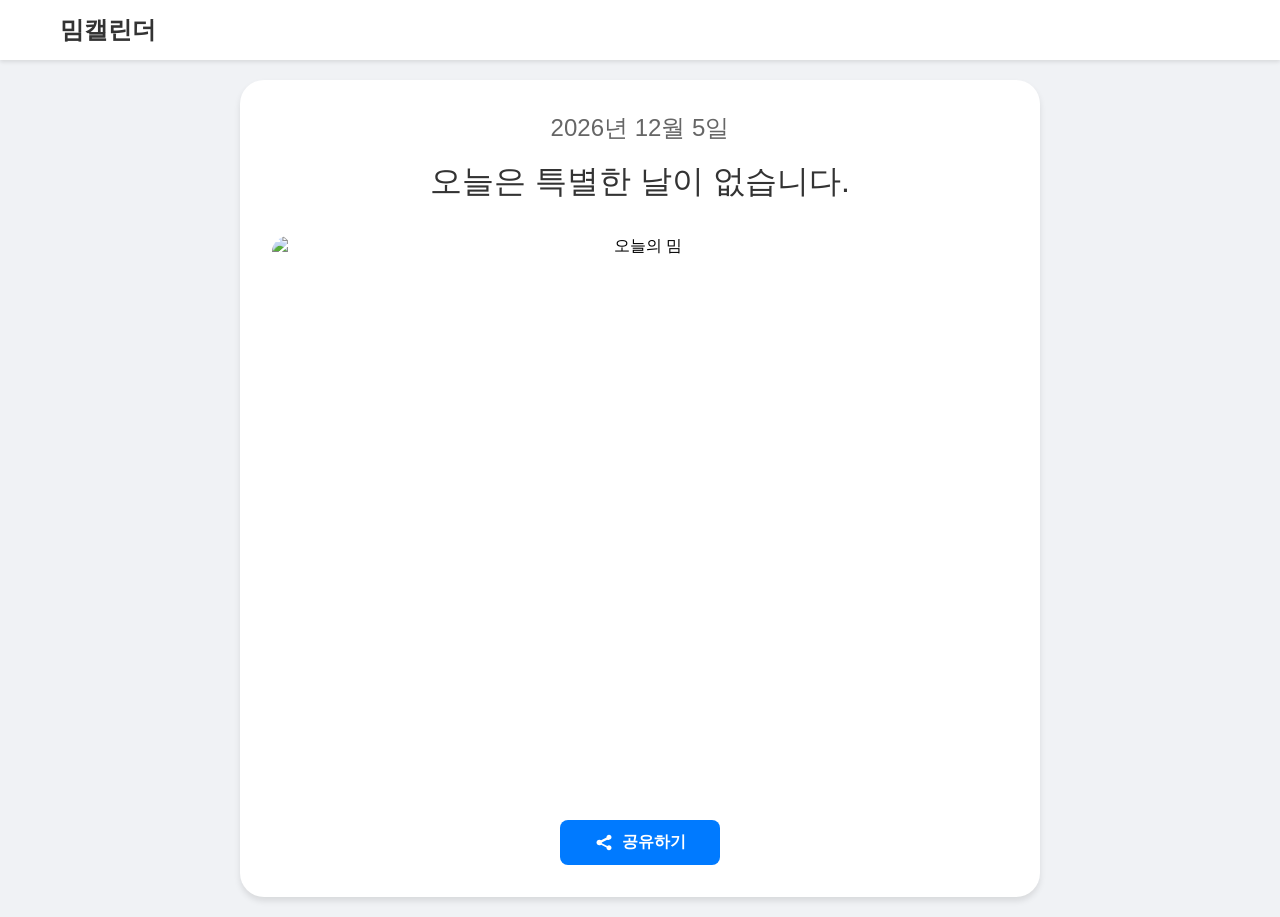
==== index.html @ 15891205 "Add files via upload" ====
<!DOCTYPE html>
<html lang="ko" prefix="og: https://ogp.me/ns#">
<head>
    <meta charset="UTF-8">
    <meta name="viewport" content="width=device-width, initial-scale=1.0">
    <title>오늘의 밈 캘린더</title>
    
    <!-- Open Graph 메타태그 -->
    <meta property="og:type" content="website">
    <meta property="og:site_name" content="밈캘린더">
    <meta property="og:title" content="오늘의 밈 캘린더">
    <meta property="og:description" content="오늘의 특별한 밈을 확인해보세요!">
    <meta property="og:image" content="/resource/thumbnail.png">
    <meta property="og:image:width" content="1200">
    <meta property="og:image:height" content="630">
    <meta property="og:url" content="">
    
    <!-- Twitter Card 메타태그 -->
    <meta name="twitter:card" content="summary_large_image">
    <meta name="twitter:site" content="@memecalendar">
    <meta name="twitter:title" content="오늘의 밈 캘린더">
    <meta name="twitter:description" content="오늘의 특별한 밈을 확인해보세요!">
    <meta name="twitter:image" content="/resource/thumbnail.png">
    
    <!-- 파비콘 -->
    <link rel="icon" type="image/png" href="/resource/thumbnail.png">
    
    <link rel="stylesheet" href="styles.css">
</head>
<body>
    <nav class="navbar">
        <div class="nav-content">
            <a href="/" class="nav-title">밈캘린더</a>
        </div>
    </nav>
    <div class="container">
        <div class="date-container">
            <p id="today-date">오늘의 날짜: </p>
            <p id="special-day">오늘은 ??? 날입니다!</p>
        </div>
        <div class="meme-container">
            <img id="meme-image" src="" alt="오늘의 밈">
        </div>
        <div class="share-container">
            <button id="share-button">
                <svg width="24" height="24" viewBox="0 0 24 24" fill="none" xmlns="http://www.w3.org/2000/svg">
                    <path d="M18 8C19.6569 8 21 6.65685 21 5C21 3.34315 19.6569 2 18 2C16.3431 2 15 3.34315 15 5C15 5.12 15.0072 5.23825 15.021 5.354L8.53 8.725C7.92375 8.27375 7.19125 8 6.4 8C4.52225 8 3 9.52225 3 11.4C3 13.2777 4.52225 14.8 6.4 14.8C7.19125 14.8 7.92375 14.5262 8.53 14.075L15.021 17.446C15.0072 17.5617 15 17.68 15 17.8C15 19.4569 16.3431 20.8 18 20.8C19.6569 20.8 21 19.4569 21 17.8C21 16.1431 19.6569 14.8 18 14.8C17.2087 14.8 16.4763 15.0737 15.87 15.525L9.379 12.154C9.39275 12.0383 9.4 11.92 9.4 11.8C9.4 11.68 9.39275 11.5617 9.379 11.446L15.87 8.075C16.4763 8.52625 17.2087 8.8 18 8Z" fill="currentColor"/>
                </svg>
                공유하기
            </button>
        </div>
    </div>
    <script src="script.js"></script>
</body>
</html>
---- styles.css ----
* {
    margin: 0;
    padding: 0;
    box-sizing: border-box;
}

body {
    font-family: 'Arial', sans-serif;
    background-color: #f0f2f5;
    min-height: 100vh;
    display: flex;
    flex-direction: column;
}

.navbar {
    background-color: white;
    box-shadow: 0 2px 4px rgba(0, 0, 0, 0.1);
    position: fixed;
    top: 0;
    left: 0;
    right: 0;
    z-index: 1000;
    height: 60px;
    display: flex;
    align-items: center;
}

.nav-content {
    max-width: 1200px;
    width: 100%;
    margin: 0 auto;
    padding: 0 20px;
    display: flex;
    align-items: center;
}

.nav-title {
    font-size: 24px;
    font-weight: bold;
    color: #333;
    text-decoration: none;
    transition: color 0.2s ease;
}

.nav-title:hover {
    color: #007AFF;
}

.container {
    background-color: white;
    padding: 2rem;
    border-radius: 24px;
    box-shadow: 0 4px 6px rgba(0, 0, 0, 0.1);
    text-align: center;
    max-width: 800px;
    width: 90%;
    margin: 80px auto 20px auto;
}

.date-container {
    margin-bottom: 2rem;
}

#today-date {
    font-size: 24px;
    margin-bottom: 1rem;
    color: #666;
}

#special-day {
    font-size: 32px;
    color: #333;
}

#special-day strong {
    font-weight: bold;
}

.meme-container {
    margin-top: 2rem;
    width: 100%;
    position: relative;
    padding-top: 75%; /* 4:3 비율 (3/4 = 0.75 = 75%) */
}

#meme-image {
    position: absolute;
    top: 0;
    left: 0;
    width: 100%;
    height: 100%;
    object-fit: cover;
    border-radius: 16px;
}

.share-container {
    margin-top: 32px;
    text-align: center;
}

#share-button {
    background-color: #007AFF;
    color: white;
    border: none;
    border-radius: 8px;
    padding: 12px 24px;
    font-size: 16px;
    font-weight: 600;
    cursor: pointer;
    display: flex;
    align-items: center;
    justify-content: center;
    gap: 8px;
    margin: 0 auto;
    transition: background-color 0.2s ease;
    width: 160px;
}

#share-button:hover {
    background-color: #0056b3;
}

#share-button svg {
    width: 20px;
    height: 20px;
}

@media (max-width: 809px) {
    #share-button {
        justify-content: center;
    }
}

@media screen and (max-width: 809px) {
    body {
        background-color: white;
    }
    
    .container {
        background-color: transparent;
        padding: 1rem 20px;
        border-radius: 0;
        box-shadow: none;
        width: 100%;
        margin-top: 60px;
    }
    
    .nav-content {
        padding: 0 16px;
    }
    
    .nav-title {
        font-size: 20px;
    }
    
    #today-date {
        font-size: 16px;
    }
    
    #special-day {
        display: flex;
        flex-direction: column;
        align-items: center;
        line-height: 1.4;
        font-size: 24px;
    }
}
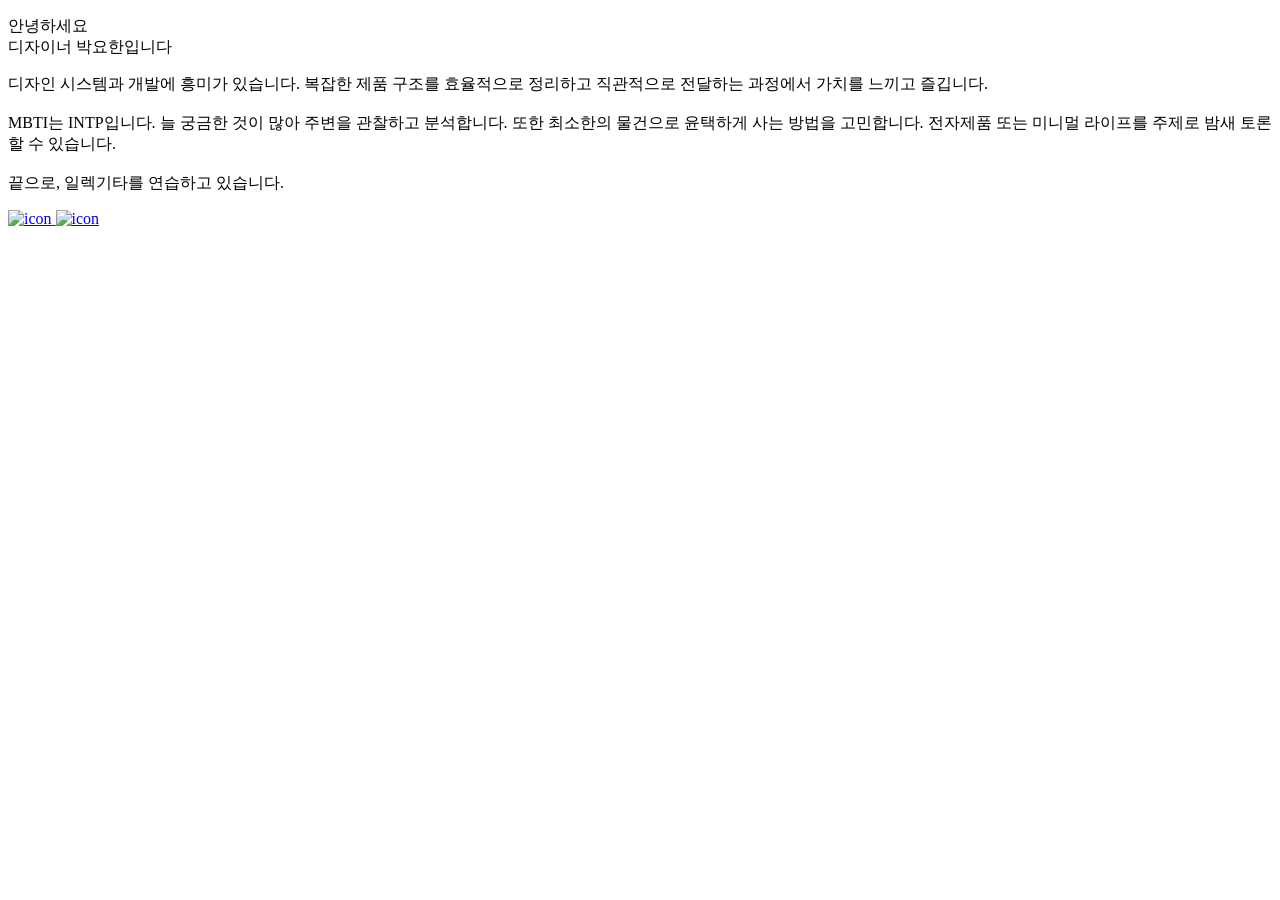
==== commit cadcd7ce: "Add files via upload" ====
--- a/index.html
+++ b/index.html
@@ -1,55 +1,40 @@
 <!DOCTYPE html>
-<html lang="ko" prefix="og: https://ogp.me/ns#">
+<html lang="en">
 <head>
     <meta charset="UTF-8">
     <meta name="viewport" content="width=device-width, initial-scale=1.0">
-    <title>오늘의 밈 캘린더</title>
+    <title>요한 연습</title>
+    <link rel="stylesheet" href="css/style.css">
+    <link rel="stylesheet" href="https://cdn.jsdelivr.net/gh/orioncactus/pretendard/dist/web/static/pretendard.css" />
+    <script src="https://cdnjs.cloudflare.com/ajax/libs/lottie-web/5.12.2/lottie.min.js"></script>
     
-    <!-- Open Graph 메타태그 -->
-    <meta property="og:type" content="website">
-    <meta property="og:site_name" content="밈캘린더">
-    <meta property="og:title" content="오늘의 밈 캘린더">
-    <meta property="og:description" content="오늘의 특별한 밈을 확인해보세요!">
-    <meta property="og:image" content="/resource/thumbnail.png">
-    <meta property="og:image:width" content="1200">
-    <meta property="og:image:height" content="630">
-    <meta property="og:url" content="">
-    
-    <!-- Twitter Card 메타태그 -->
-    <meta name="twitter:card" content="summary_large_image">
-    <meta name="twitter:site" content="@memecalendar">
-    <meta name="twitter:title" content="오늘의 밈 캘린더">
-    <meta name="twitter:description" content="오늘의 특별한 밈을 확인해보세요!">
-    <meta name="twitter:image" content="/resource/thumbnail.png">
-    
-    <!-- 파비콘 -->
-    <link rel="icon" type="image/png" href="/resource/thumbnail.png">
-    
-    <link rel="stylesheet" href="styles.css">
 </head>
 <body>
-    <nav class="navbar">
-        <div class="nav-content">
-            <a href="/" class="nav-title">밈캘린더</a>
+    <div class="card">
+        <div id="lottie-container"></div>
+            <script>
+            lottie.loadAnimation({
+            container: document.getElementById('lottie-container'),
+            renderer: 'svg',
+            loop: true,
+            autoplay: true,
+            path: 'image/profile.json'
+            });
+            </script>
+        <div class="contents">
+            <p class="title">안녕하세요<br> 디자이너 박요한입니다</p>
+            <p class="text">디자인 시스템과 개발에 흥미가 있습니다. 복잡한 제품 구조를 효율적으로 정리하고 직관적으로 전달하는 과정에서 가치를 느끼고 즐깁니다.
+            <br><br>MBTI는 INTP입니다. 늘 궁금한 것이 많아 주변을 관찰하고 분석합니다. 또한 최소한의 물건으로 윤택하게 사는 방법을 고민합니다. 전자제품 또는 미니멀 라이프를 주제로 밤새 토론할 수 있습니다.
+            <br><br>끝으로, 일렉기타를 연습하고 있습니다.</p>
+        <div class="information">
+            <a href="mailto:yohanux@gmail.com" class="button">
+                <img src="image/mail.svg" alt="icon" width="32" height="32">
+            </a>
+            <a href="https://www.instagram.com/eunwoo.official/" target="_blank" class="button">
+                <img src="image/instagram.svg" alt="icon" width="32" height="32">
+            </a>
         </div>
-    </nav>
-    <div class="container">
-        <div class="date-container">
-            <p id="today-date">오늘의 날짜: </p>
-            <p id="special-day">오늘은 ??? 날입니다!</p>
-        </div>
-        <div class="meme-container">
-            <img id="meme-image" src="" alt="오늘의 밈">
-        </div>
-        <div class="share-container">
-            <button id="share-button">
-                <svg width="24" height="24" viewBox="0 0 24 24" fill="none" xmlns="http://www.w3.org/2000/svg">
-                    <path d="M18 8C19.6569 8 21 6.65685 21 5C21 3.34315 19.6569 2 18 2C16.3431 2 15 3.34315 15 5C15 5.12 15.0072 5.23825 15.021 5.354L8.53 8.725C7.92375 8.27375 7.19125 8 6.4 8C4.52225 8 3 9.52225 3 11.4C3 13.2777 4.52225 14.8 6.4 14.8C7.19125 14.8 7.92375 14.5262 8.53 14.075L15.021 17.446C15.0072 17.5617 15 17.68 15 17.8C15 19.4569 16.3431 20.8 18 20.8C19.6569 20.8 21 19.4569 21 17.8C21 16.1431 19.6569 14.8 18 14.8C17.2087 14.8 16.4763 15.0737 15.87 15.525L9.379 12.154C9.39275 12.0383 9.4 11.92 9.4 11.8C9.4 11.68 9.39275 11.5617 9.379 11.446L15.87 8.075C16.4763 8.52625 17.2087 8.8 18 8Z" fill="currentColor"/>
-                </svg>
-                공유하기
-            </button>
         </div>
     </div>
-    <script src="script.js"></script>
 </body>
-</html> +</html>
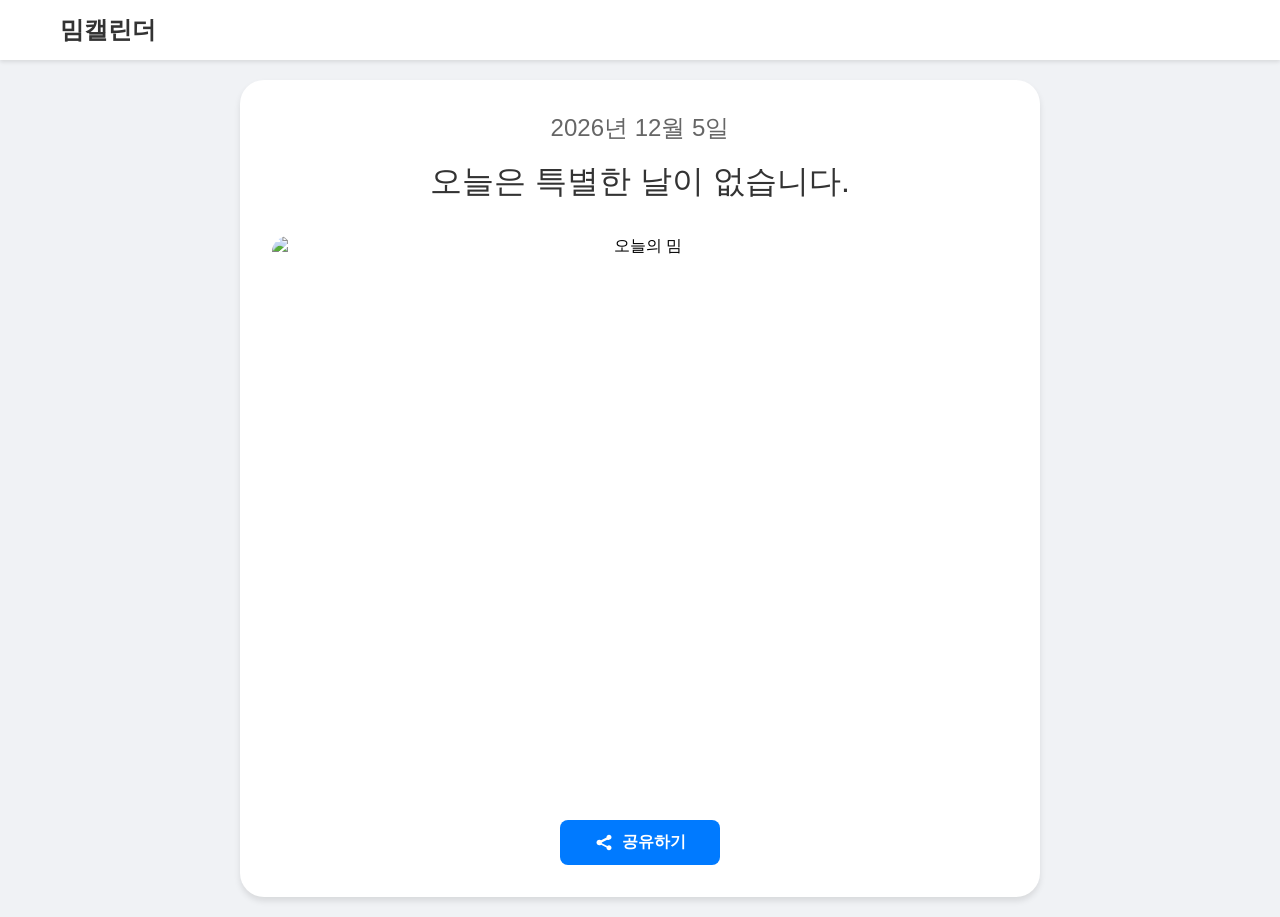
==== commit 72b136c0: "Add files via upload" ====
--- a/index.html
+++ b/index.html
@@ -1,40 +1,59 @@
 <!DOCTYPE html>
-<html lang="en">
+<html lang="ko" prefix="og: https://ogp.me/ns# fb: https://ogp.me/ns/fb#">
 <head>
     <meta charset="UTF-8">
     <meta name="viewport" content="width=device-width, initial-scale=1.0">
-    <title>요한 연습</title>
-    <link rel="stylesheet" href="css/style.css">
-    <link rel="stylesheet" href="https://cdn.jsdelivr.net/gh/orioncactus/pretendard/dist/web/static/pretendard.css" />
-    <script src="https://cdnjs.cloudflare.com/ajax/libs/lottie-web/5.12.2/lottie.min.js"></script>
+    <title>밈캘린더</title>
     
+    <!-- Facebook 메타태그 -->
+    <meta property="fb:app_id" content="YOUR_APP_ID">
+    
+    <!-- Open Graph 메타태그 -->
+    <meta property="og:type" content="website">
+    <meta property="og:site_name" content="밈캘린더">
+    <meta property="og:title" content="밈캘린더">
+    <meta property="og:description" content="오늘이 어떤 기념일인지 확인해보세요!">
+    <meta property="og:image" content="https://yohanux.github.io/memecalendar/resource/thumbnail.png">
+    <meta property="og:image:width" content="1200">
+    <meta property="og:image:height" content="630">
+    <meta property="og:url" content="">
+    
+    <!-- Twitter Card 메타태그 -->
+    <meta name="twitter:card" content="summary_large_image">
+    <meta name="twitter:site" content="@memecalendar">
+    <meta name="twitter:title" content="밈캘린더">
+    <meta name="twitter:description" content="오늘이 어떤 기념일인지 확인해보세요!">
+    <meta name="twitter:image" content="https://yohanux.github.io/memecalendar/resource/thumbnail.png">
+    
+    <!-- 파비콘 -->
+    <link rel="icon" type="image/png" href="/resource/thumbnail.png">
+    
+    <link rel="stylesheet" href="styles.css">
+    <script src="https://cdn.jsdelivr.net/npm/canvas-confetti@1.9.2/dist/confetti.browser.min.js"></script>
 </head>
 <body>
-    <div class="card">
-        <div id="lottie-container"></div>
-            <script>
-            lottie.loadAnimation({
-            container: document.getElementById('lottie-container'),
-            renderer: 'svg',
-            loop: true,
-            autoplay: true,
-            path: 'image/profile.json'
-            });
-            </script>
-        <div class="contents">
-            <p class="title">안녕하세요<br> 디자이너 박요한입니다</p>
-            <p class="text">디자인 시스템과 개발에 흥미가 있습니다. 복잡한 제품 구조를 효율적으로 정리하고 직관적으로 전달하는 과정에서 가치를 느끼고 즐깁니다.
-            <br><br>MBTI는 INTP입니다. 늘 궁금한 것이 많아 주변을 관찰하고 분석합니다. 또한 최소한의 물건으로 윤택하게 사는 방법을 고민합니다. 전자제품 또는 미니멀 라이프를 주제로 밤새 토론할 수 있습니다.
-            <br><br>끝으로, 일렉기타를 연습하고 있습니다.</p>
-        <div class="information">
-            <a href="mailto:yohanux@gmail.com" class="button">
-                <img src="image/mail.svg" alt="icon" width="32" height="32">
-            </a>
-            <a href="https://www.instagram.com/eunwoo.official/" target="_blank" class="button">
-                <img src="image/instagram.svg" alt="icon" width="32" height="32">
-            </a>
+    <nav class="navbar">
+        <div class="nav-content">
+            <a href="/" class="nav-title">밈캘린더</a>
         </div>
+    </nav>
+    <div class="container">
+        <div class="date-container">
+            <p id="today-date">오늘의 날짜: </p>
+            <p id="special-day">오늘은 ??? 날입니다!</p>
+        </div>
+        <div class="meme-container">
+            <img id="meme-image" src="" alt="오늘의 밈">
+        </div>
+        <div class="share-container">
+            <button id="share-button">
+                <svg width="24" height="24" viewBox="0 0 24 24" fill="none" xmlns="http://www.w3.org/2000/svg">
+                    <path d="M18 8C19.6569 8 21 6.65685 21 5C21 3.34315 19.6569 2 18 2C16.3431 2 15 3.34315 15 5C15 5.12 15.0072 5.23825 15.021 5.354L8.53 8.725C7.92375 8.27375 7.19125 8 6.4 8C4.52225 8 3 9.52225 3 11.4C3 13.2777 4.52225 14.8 6.4 14.8C7.19125 14.8 7.92375 14.5262 8.53 14.075L15.021 17.446C15.0072 17.5617 15 17.68 15 17.8C15 19.4569 16.3431 20.8 18 20.8C19.6569 20.8 21 19.4569 21 17.8C21 16.1431 19.6569 14.8 18 14.8C17.2087 14.8 16.4763 15.0737 15.87 15.525L9.379 12.154C9.39275 12.0383 9.4 11.92 9.4 11.8C9.4 11.68 9.39275 11.5617 9.379 11.446L15.87 8.075C16.4763 8.52625 17.2087 8.8 18 8Z" fill="currentColor"/>
+                </svg>
+                공유하기
+            </button>
         </div>
     </div>
+    <script src="script.js"></script>
 </body>
-</html>+</html> 
--- a/styles.css
+++ b/styles.css
@@ -0,0 +1,167 @@
+* {
+    margin: 0;
+    padding: 0;
+    box-sizing: border-box;
+}
+
+body {
+    font-family: 'Arial', sans-serif;
+    background-color: #f0f2f5;
+    min-height: 100vh;
+    display: flex;
+    flex-direction: column;
+}
+
+.navbar {
+    background-color: white;
+    box-shadow: 0 2px 4px rgba(0, 0, 0, 0.1);
+    position: fixed;
+    top: 0;
+    left: 0;
+    right: 0;
+    z-index: 1000;
+    height: 60px;
+    display: flex;
+    align-items: center;
+}
+
+.nav-content {
+    max-width: 1200px;
+    width: 100%;
+    margin: 0 auto;
+    padding: 0 20px;
+    display: flex;
+    align-items: center;
+}
+
+.nav-title {
+    font-size: 24px;
+    font-weight: bold;
+    color: #333;
+    text-decoration: none;
+    transition: color 0.2s ease;
+}
+
+.nav-title:hover {
+    color: #007AFF;
+}
+
+.container {
+    background-color: white;
+    padding: 2rem;
+    border-radius: 24px;
+    box-shadow: 0 4px 6px rgba(0, 0, 0, 0.1);
+    text-align: center;
+    max-width: 800px;
+    width: 90%;
+    margin: 80px auto 20px auto;
+}
+
+.date-container {
+    margin-bottom: 2rem;
+}
+
+#today-date {
+    font-size: 24px;
+    margin-bottom: 1rem;
+    color: #666;
+}
+
+#special-day {
+    font-size: 32px;
+    color: #333;
+}
+
+#special-day strong {
+    font-weight: bold;
+}
+
+.meme-container {
+    margin-top: 2rem;
+    width: 100%;
+    position: relative;
+    padding-top: 75%; /* 4:3 비율 (3/4 = 0.75 = 75%) */
+}
+
+#meme-image {
+    position: absolute;
+    top: 0;
+    left: 0;
+    width: 100%;
+    height: 100%;
+    object-fit: cover;
+    border-radius: 16px;
+}
+
+.share-container {
+    margin-top: 32px;
+    text-align: center;
+}
+
+#share-button {
+    background-color: #007AFF;
+    color: white;
+    border: none;
+    border-radius: 8px;
+    padding: 12px 24px;
+    font-size: 16px;
+    font-weight: 600;
+    cursor: pointer;
+    display: flex;
+    align-items: center;
+    justify-content: center;
+    gap: 8px;
+    margin: 0 auto;
+    transition: background-color 0.2s ease;
+    width: 160px;
+}
+
+#share-button:hover {
+    background-color: #0056b3;
+}
+
+#share-button svg {
+    width: 20px;
+    height: 20px;
+}
+
+@media (max-width: 809px) {
+    #share-button {
+        justify-content: center;
+    }
+}
+
+@media screen and (max-width: 809px) {
+    body {
+        background-color: white;
+    }
+    
+    .container {
+        background-color: transparent;
+        padding: 1rem 20px;
+        border-radius: 0;
+        box-shadow: none;
+        width: 100%;
+        margin-top: 60px;
+    }
+    
+    .nav-content {
+        padding: 0 16px;
+    }
+    
+    .nav-title {
+        font-size: 20px;
+    }
+    
+    #today-date {
+        font-size: 16px;
+    }
+    
+    #special-day {
+        display: flex;
+        flex-direction: column;
+        align-items: center;
+        line-height: 1.4;
+        font-size: 24px;
+    }
+} 
